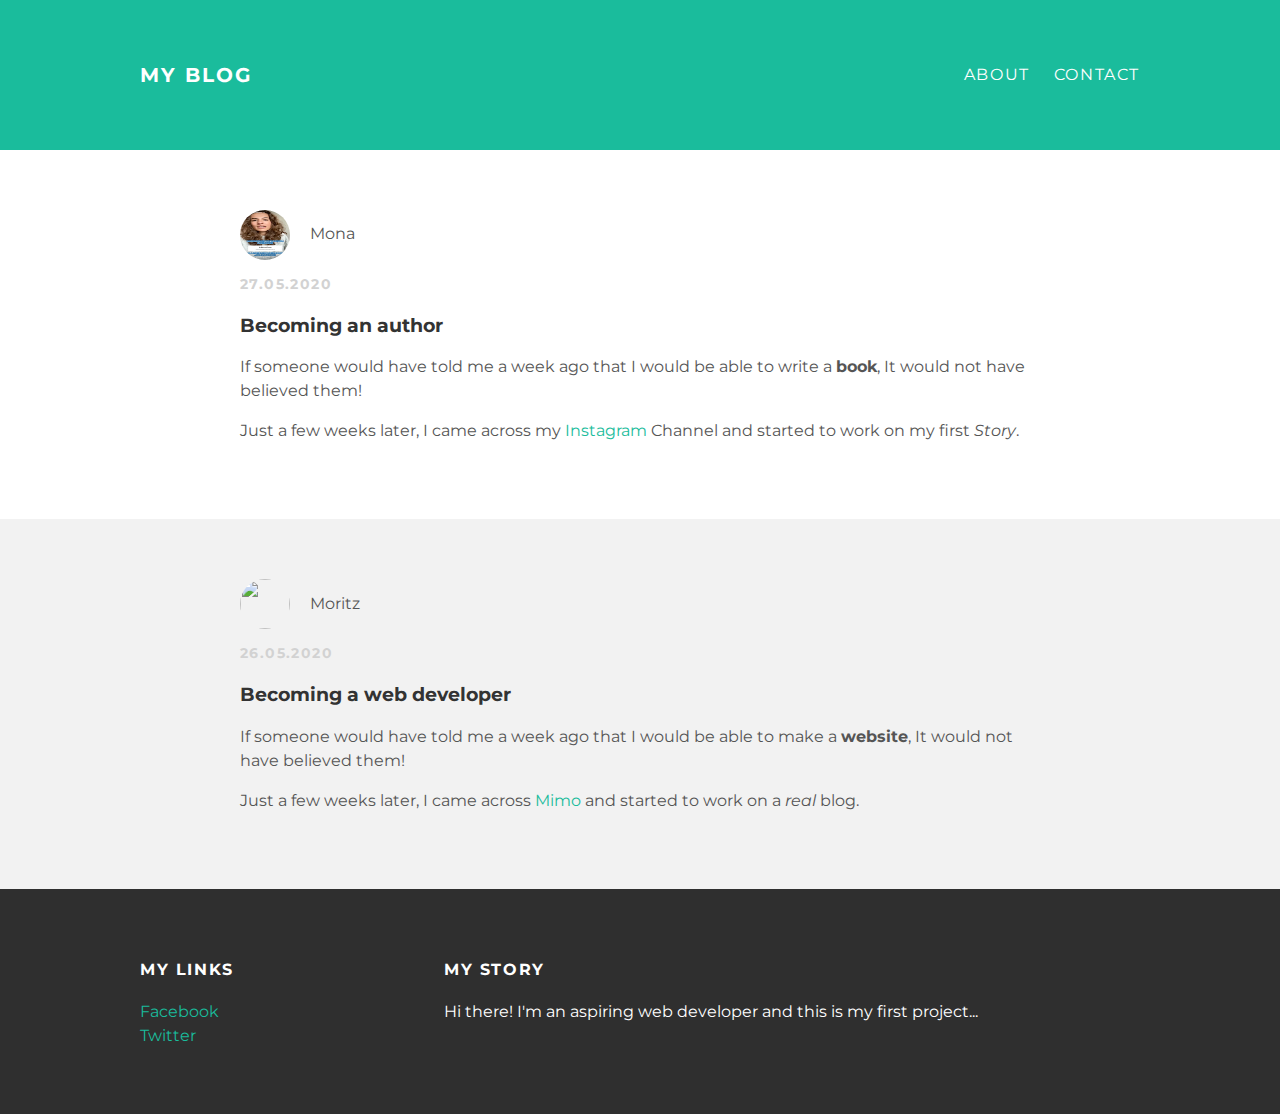
==== index.html @ 5b1289f2 "Add files via upload" ====
<!DOCTYPE html>
<html>
<head>
  <link rel="stylesheet" href="style.css">
  <title>My Blog</title>
</head>

<body>

<div id="header">
  <div class="container">
    <a id="header-title" href="index.html">My Blog</a>
    <ul id="header-nav">
      <li><a href="about.html">About</a></li>
      <li><a href="mailto:mail@moritzbohm.de?subject=feedback">Contact</a></li>
    </ul>
  </div>
</div>

<div id="content">
  <div class="post-container">

    <div class="post">
      <div class="post-author">
        <img src="Mona.png">
        <span>Mona</span>
      </div>
      <p class="post-date">27.05.2020</p>
      <h3 class="post-title">Becoming an author</h3>
      <div class="post-content">
        <p>If someone would have told me a week ago that I would be able to
        write a <strong>book</strong>, It would not have believed them!</p>
        <p>Just a few weeks later, I came across my <a href="https://instagram.com">Instagram</a>
          Channel and started to work on my first <em>Story</em>.</p>

      </div>
    </div>
  </div>
  <div class="post-container">
    <div class="post">
      <div class="post-author">
        <img src="Moritz.jpg">
        <span>Moritz</span>
      </div>
      <p class="post-date">26.05.2020</p>
      <h3 class="post-title">Becoming a web developer</h3>
      <div class="post-content">
        <p>If someone would have told me a week ago that I would be able to
        make a <strong>website</strong>, It would not have believed them!</p>
        <p>Just a few weeks later, I came across <a href="https://getmimo.com">Mimo</a>
           and started to work on a <em>real</em> blog.</p>

      </div>
    </div>
  </div>
</div>

<div id="footer">
  <div class="container">
    <div class="column">
      <h4>My Links</h4>
      <p>
        <a href="https://www.facebook.de">Facebook</a>
        <br>
        <a href="https://www.Twitter.de">Twitter</a>
      </p>
    </div>

    <div class="column">
      <h4>My Story</h4>
      <p>
        Hi there! I'm an aspiring web developer and this is my first project...
      </p>
    </div>
  </div>
</div>


</body>
</html>
---- style.css ----
@import url(http://fonts.googleapis.com/css?family=Montserrat:400,700);

body {
  color: #555;
  margin: 0;

  font-family: 'Montserrat', sans-serif;
}

a {
  color: #1abc9c;
  text-decoration: none;
}

h1, h2, h3, h4 {
  color: #333;
}

p {
  line-height: 1.5;
}

a:hover {
  color: #F6A623;
}

#header {
  background-color: #1abc9c;
  height: 150px;
  line-height: 150px;
}

#header a {
  color: white;
  text-decoration: none;

  text-transform: uppercase;
  letter-spacing: 0.1em;
}

#header a:hover {
  color: #222;
}

#header-title {
  display: block;
  float: left;

  font-size: 20px;
  font-weight: bold;
}

#header-nav {
  display: block;
  float: right;
  margin-top: 0;
}

#header-nav li {
  display: inline;
  padding-left: 20px;
}

.container {
  max-width: 1000px;
  margin: 0 auto;
}

.post, .about {
  max-width: 800px;
  margin: 0 auto;
  padding: 60px 0;
}

.about {
  text-align: center;
}

.post-author img {
  width: 50px;
  height: 50px;
  border-radius: 50%;
  vertical-align: middle;
}

.about-author img {
  width: 200px;
  height: 200px;
  border-radius: 50%;
  vertical-align: middle;
}

.post-container:nth-child(even) {
  background-color: #f2f2f2;
}

.post-author span {
  margin-left: 16px;
}

.post-date {
  color: #D2D2D2;

  font-size: 14px;
  font-weight: bold;

  text-transform: uppercase;
  letter-spacing: 0.1em;
}

#footer {
  background-color: #2f2f2f;
  padding: 50px 0;
}

#footer h4 {
  color: white;
  text-transform: uppercase;
  letter-spacing: 0.1em;
}

#footer p {
  color: white;
}

.column {
  min-width: 300px;
  display: inline-block;
  vertical-align: top;
}
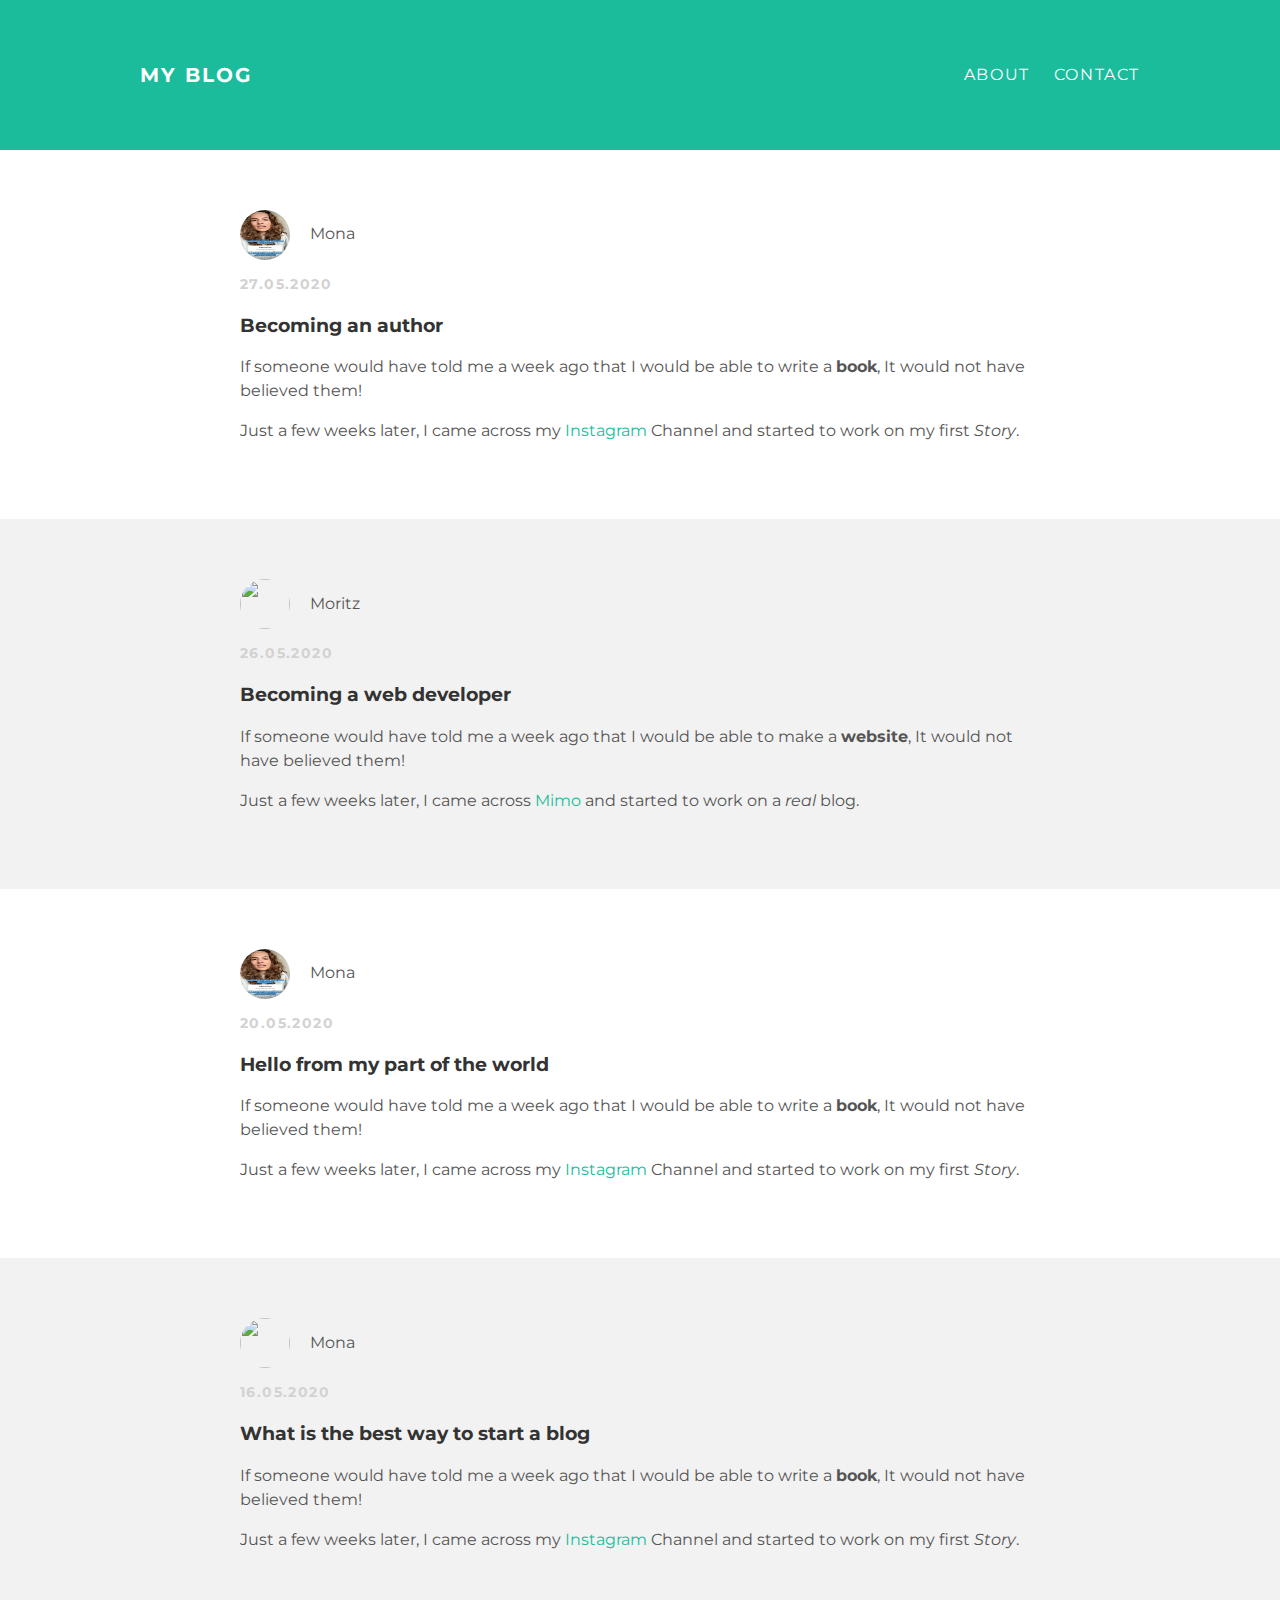
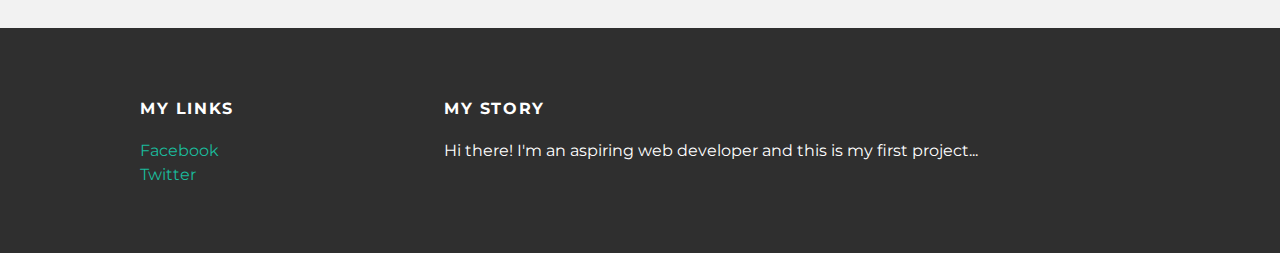
==== commit fec7e591: "Change Mail and add more posts" ====
--- a/index.html
+++ b/index.html
@@ -12,14 +12,13 @@
     <a id="header-title" href="index.html">My Blog</a>
     <ul id="header-nav">
       <li><a href="about.html">About</a></li>
-      <li><a href="mailto:mail@moritzbohm.de?subject=feedback">Contact</a></li>
+      <li><a href="mailto:winter4all@gmail.com?subject=feedback">Contact</a></li>
     </ul>
   </div>
 </div>
 
 <div id="content">
   <div class="post-container">
-
     <div class="post">
       <div class="post-author">
         <img src="Mona.png">
@@ -32,7 +31,6 @@
         write a <strong>book</strong>, It would not have believed them!</p>
         <p>Just a few weeks later, I came across my <a href="https://instagram.com">Instagram</a>
           Channel and started to work on my first <em>Story</em>.</p>
-
       </div>
     </div>
   </div>
@@ -49,7 +47,38 @@
         make a <strong>website</strong>, It would not have believed them!</p>
         <p>Just a few weeks later, I came across <a href="https://getmimo.com">Mimo</a>
            and started to work on a <em>real</em> blog.</p>
-
+      </div>
+    </div>
+  </div>
+  <div class="post-container">
+    <div class="post">
+      <div class="post-author">
+        <img src="Mona.png">
+        <span>Mona</span>
+      </div>
+      <p class="post-date">20.05.2020</p>
+      <h3 class="post-title">Hello from my part of the world</h3>
+      <div class="post-content">
+        <p>If someone would have told me a week ago that I would be able to
+        write a <strong>book</strong>, It would not have believed them!</p>
+        <p>Just a few weeks later, I came across my <a href="https://instagram.com">Instagram</a>
+          Channel and started to work on my first <em>Story</em>.</p>
+      </div>
+    </div>
+  </div>
+  <div class="post-container">
+    <div class="post">
+      <div class="post-author">
+        <img src="Moritz.jpg">
+        <span>Mona</span>
+      </div>
+      <p class="post-date">16.05.2020</p>
+      <h3 class="post-title">What is the best way to start a blog</h3>
+      <div class="post-content">
+        <p>If someone would have told me a week ago that I would be able to
+        write a <strong>book</strong>, It would not have believed them!</p>
+        <p>Just a few weeks later, I came across my <a href="https://instagram.com">Instagram</a>
+          Channel and started to work on my first <em>Story</em>.</p>
       </div>
     </div>
   </div>
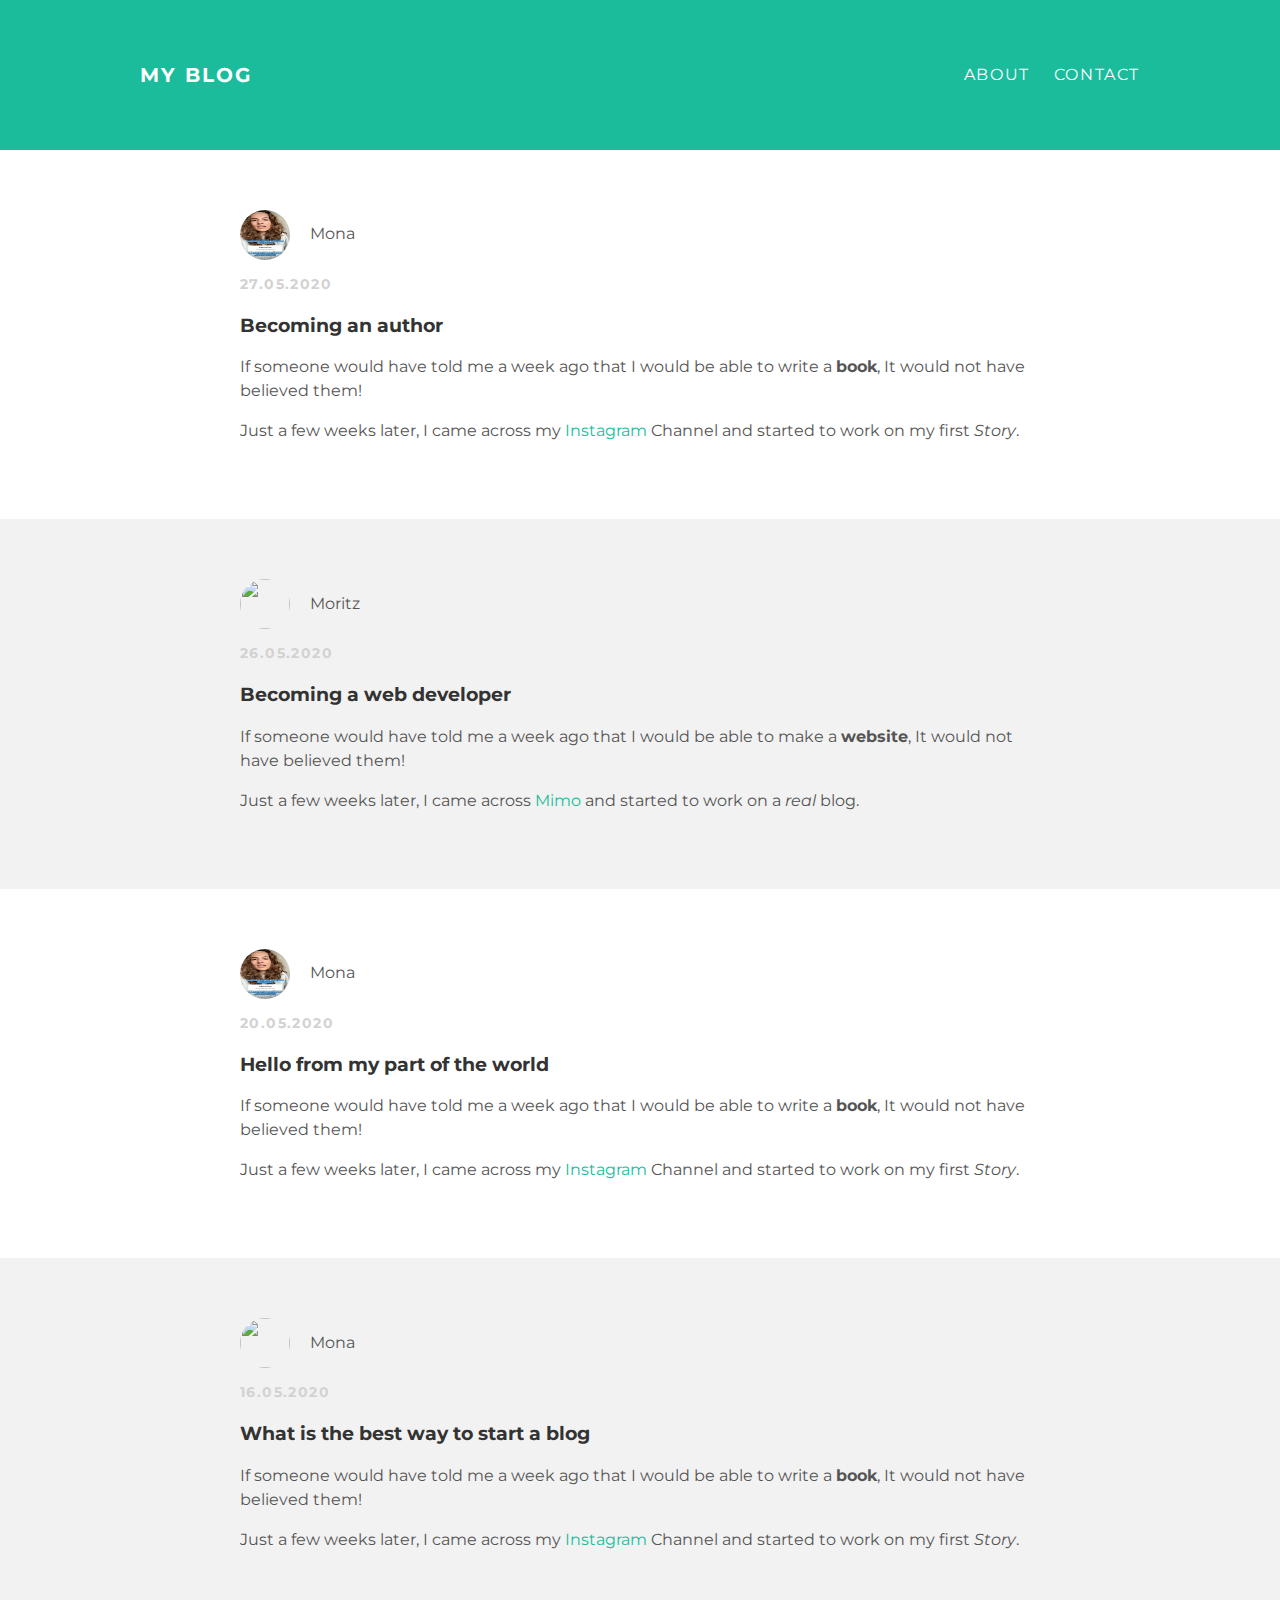
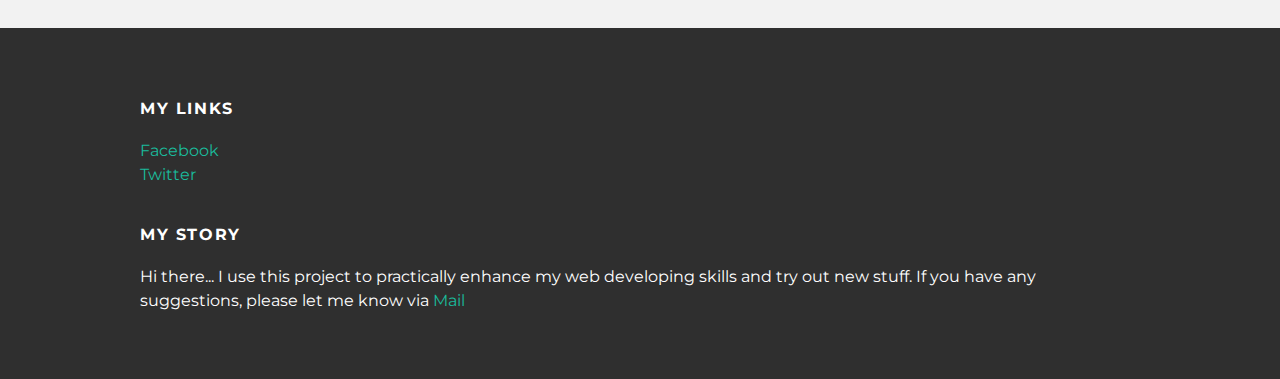
==== commit f81fdb82: "footer updated" ====
--- a/index.html
+++ b/index.html
@@ -91,14 +91,15 @@
       <p>
         <a href="https://www.facebook.de">Facebook</a>
         <br>
-        <a href="https://www.Twitter.de">Twitter</a>
+        <a href="https://www.twitter.de">Twitter</a>
       </p>
     </div>
 
     <div class="column">
       <h4>My Story</h4>
       <p>
-        Hi there! I'm an aspiring web developer and this is my first project...
+        Hi there... I use this project to practically enhance my web developing skills
+        and try out new stuff. If you have any suggestions, please let me know via <a href="mailto:winter4all@gmail.com">Mail</a>
       </p>
     </div>
   </div>
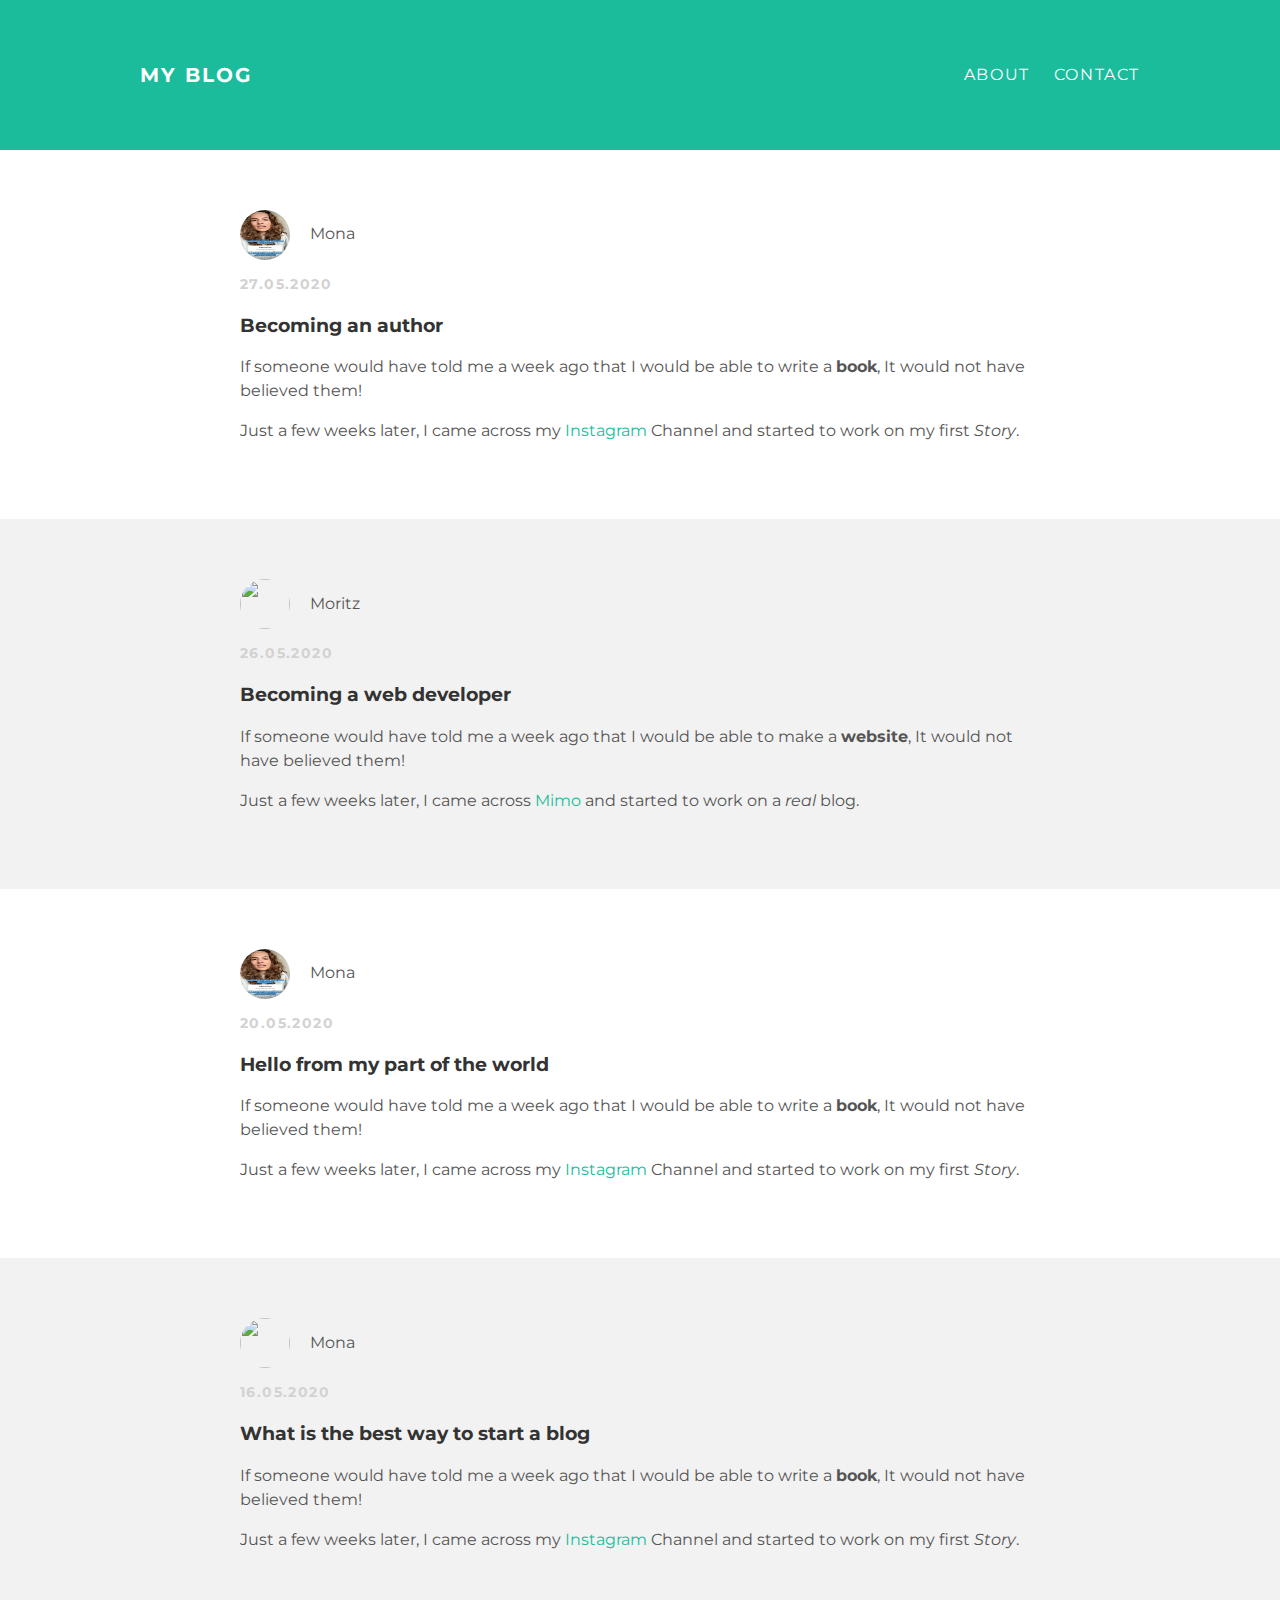
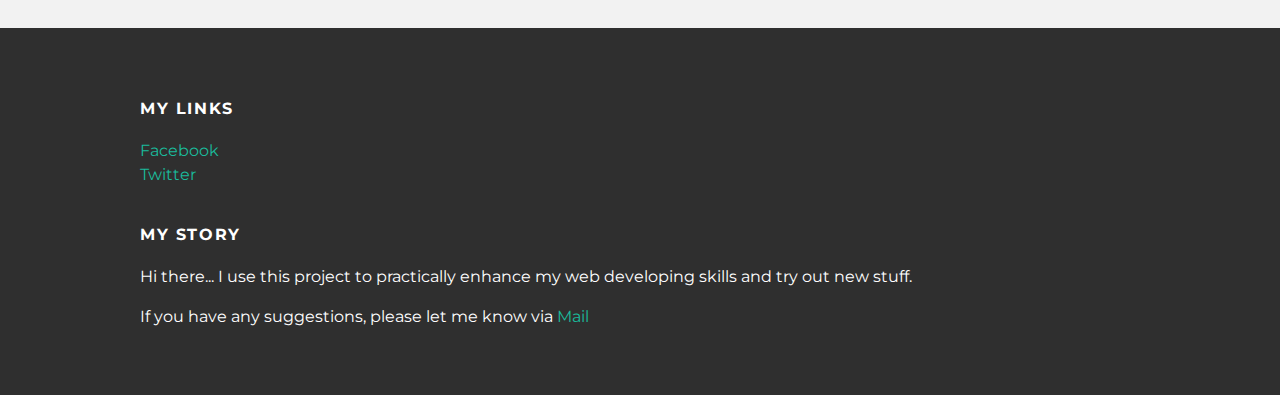
==== commit d174e239: "footer again changed" ====
--- a/index.html
+++ b/index.html
@@ -99,7 +99,8 @@
       <h4>My Story</h4>
       <p>
         Hi there... I use this project to practically enhance my web developing skills
-        and try out new stuff. If you have any suggestions, please let me know via <a href="mailto:winter4all@gmail.com">Mail</a>
+        and try out new stuff. </p>
+      <p>If you have any suggestions, please let me know via <a href="mailto:winter4all@gmail.com">Mail</a>
       </p>
     </div>
   </div>
